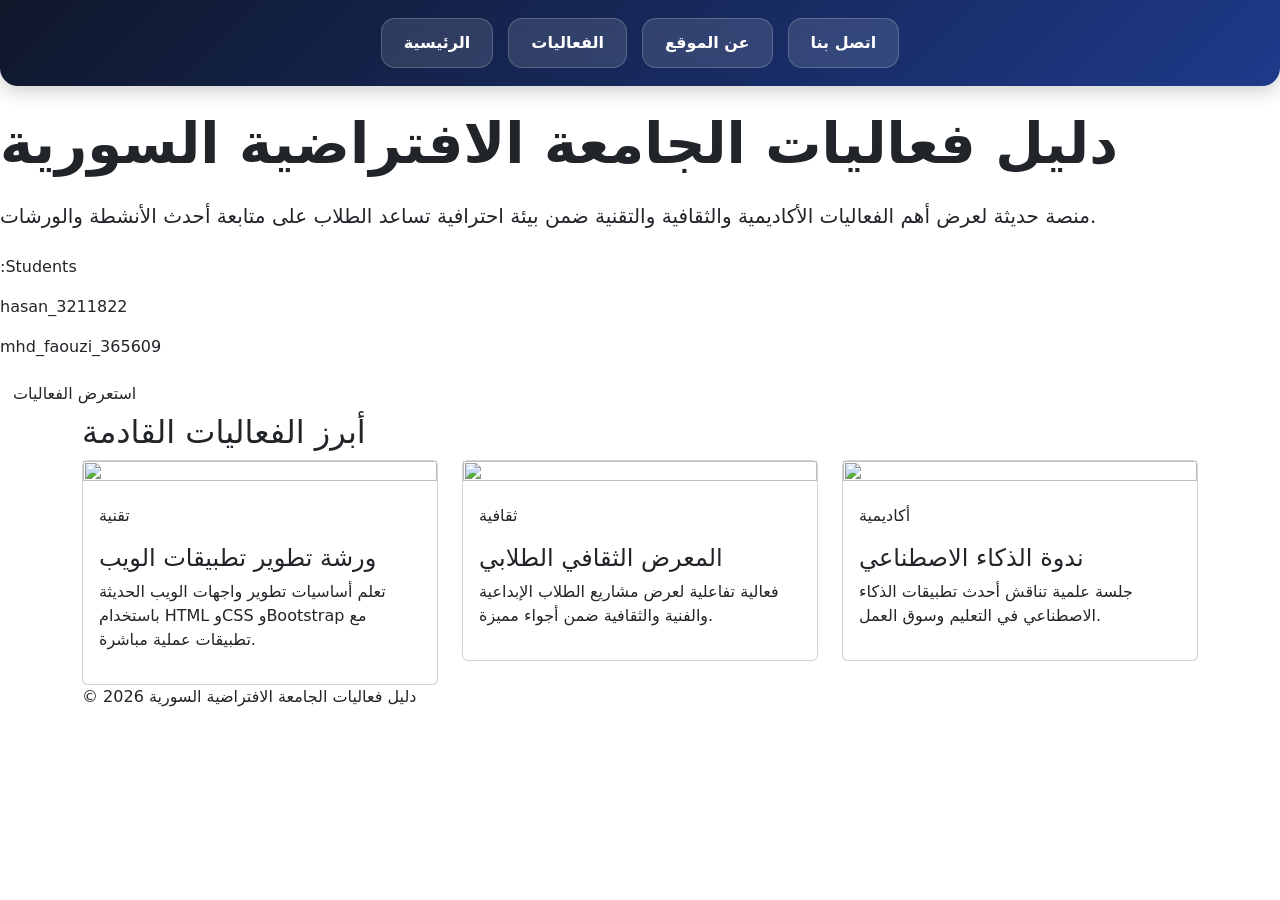
==== index.html @ 477bc0dc "Add files via upload" ====
<!DOCTYPE html>
<html lang="ar">
<head>

<style>
.contact-container{
max-width:700px;
margin:60px auto;
background:white;
padding:35px;
border-radius:20px;
box-shadow:0 8px 24px rgba(0,0,0,0.12);
}

.contact-container h2{
text-align:center;
margin-bottom:30px;
color:#1e3a8a;
font-size:32px;
}

.contact-form{
display:flex;
flex-direction:column;
gap:18px;
}

.contact-form label{
font-weight:bold;
color:#333;
margin-bottom:6px;
display:block;
}

.contact-form input,
.contact-form textarea{
width:100%;
padding:14px;
border:1px solid #cbd5e1;
border-radius:12px;
font-size:16px;
box-sizing:border-box;
transition:0.3s;
}

.contact-form input:focus,
.contact-form textarea:focus{
outline:none;
border-color:#2563eb;
box-shadow:0 0 0 4px rgba(37,99,235,0.15);
}

.contact-form textarea{
height:160px;
resize:vertical;
}

.contact-form button{
background:linear-gradient(135deg,#2563eb,#1e40af);
color:white;
border:none;
padding:14px;
font-size:17px;
font-weight:bold;
border-radius:14px;
cursor:pointer;
transition:0.3s;
}

.contact-form button:hover{
transform:translateY(-2px);
opacity:0.92;
}

</style>


<style>
body{
font-family:Arial,sans-serif;
background:#f5f7fb;
}

.top-navbar{
display:flex;
justify-content:center;
gap:15px;
padding:18px;
background:linear-gradient(135deg,#0f172a,#1e3a8a);
border-radius:0 0 18px 18px;
box-shadow:0 6px 18px rgba(0,0,0,0.18);
flex-wrap:wrap;
}

.top-navbar a{
text-decoration:none;
color:white;
padding:12px 22px;
background:rgba(255,255,255,0.12);
border:1px solid rgba(255,255,255,0.2);
border-radius:14px;
font-weight:bold;
transition:0.3s ease;
backdrop-filter:blur(6px);
}

.top-navbar a:hover{
background:white;
color:#1e3a8a;
transform:translateY(-2px) scale(1.03);
}

.hero-image{
width:100%;
height:420px;
object-fit:cover;
border-radius:20px;
margin:20px 0;
box-shadow:0 10px 25px rgba(0,0,0,0.2);
}
</style>

<meta charset="UTF-8">
<meta name="viewport" content="width=device-width, initial-scale=1.0">
<title>SVU Events Hub</title>
<link href="https://cdn.jsdelivr.net/npm/bootstrap@5.3.0/dist/css/bootstrap.min.css" rel="stylesheet">
<link rel="stylesheet" href="assets/css/styles.css">
</head>
<body>

<div class="top-navbar">
<a href="index.html">الرئيسية</a>
<a href="events.html">الفعاليات</a>
<a href="about.html">عن الموقع</a>
<a href="contact.html">اتصل بنا</a>
</div>
<br/>
<style>
.hero-image{
width:100%;
height:420px;
object-fit:cover;
border-radius:18px;
margin-top:20px;
box-shadow:0 8px 20px rgba(0,0,0,0.2);
}
.event-card img{
width:100%;
height:220px;
object-fit:cover;
border-radius:12px;
margin-bottom:10px;
}
</style>






<section class="hero">
  <div class="hero-box">
    <h1 class="display-4 fw-bold mb-4">دليل فعاليات <span class="highlight">الجامعة الافتراضية السورية</span></h1>
    <p class="lead mb-4">
      منصة حديثة لعرض أهم الفعاليات الأكاديمية والثقافية والتقنية ضمن بيئة احترافية تساعد الطلاب على متابعة أحدث الأنشطة والورشات.
    </p>
    <p>
      :Students        
    </p>
    <p>
      hasan_3211822
    </p>
    <p>
       mhd_faouzi_365609
    </p>
    <a href="events.html" class="btn btn-main">استعرض الفعاليات</a>
  </div>
</section>

<section class="container section">
  <h2 class="section-title">أبرز الفعاليات القادمة</h2>

  <div class="row g-4">
    <div class="col-md-4">
      <div class="card">
        <img src=assets\images\webimg.jpeg width=100% height=50% />
        <div class="card-body">
          <span class="badge-category">تقنية</span>
          <h4 class="mt-3">ورشة تطوير تطبيقات الويب</h4>
          <p>تعلم أساسيات تطوير واجهات الويب الحديثة باستخدام HTML وCSS وBootstrap مع تطبيقات عملية مباشرة.</p>
        </div>
      </div>
    </div>

    <div class="col-md-4">
      <div class="card">
        <img src="assets\images\clu.jpeg" width=100% height=50%>
        <div class="card-body">
          <span class="badge-category">ثقافية</span>
          <h4 class="mt-3">المعرض الثقافي الطلابي</h4>
          <p>فعالية تفاعلية لعرض مشاريع الطلاب الإبداعية والفنية والثقافية ضمن أجواء مميزة.</p>
        </div>
      </div>
    </div>

    <div class="col-md-4">
      <div class="card">
        <img src="assets\images\ai.jpg" width=100% height=50%>
        <div class="card-body">
          <span class="badge-category">أكاديمية</span>
          <h4 class="mt-3">ندوة الذكاء الاصطناعي</h4>
          <p>جلسة علمية تناقش أحدث تطبيقات الذكاء الاصطناعي في التعليم وسوق العمل.</p>
        </div>
      </div>
    </div>
  </div>
</section>


<footer class="footer">
  <div class="container">
    <p class="mb-1">© 2026 دليل فعاليات الجامعة الافتراضية السورية</p>

  </div>
</footer>


<script src="https://cdn.jsdelivr.net/npm/bootstrap@5.3.0/dist/js/bootstrap.bundle.min.js"></script>
<script src="assets/js/main.js"></script>
</body>
</html>
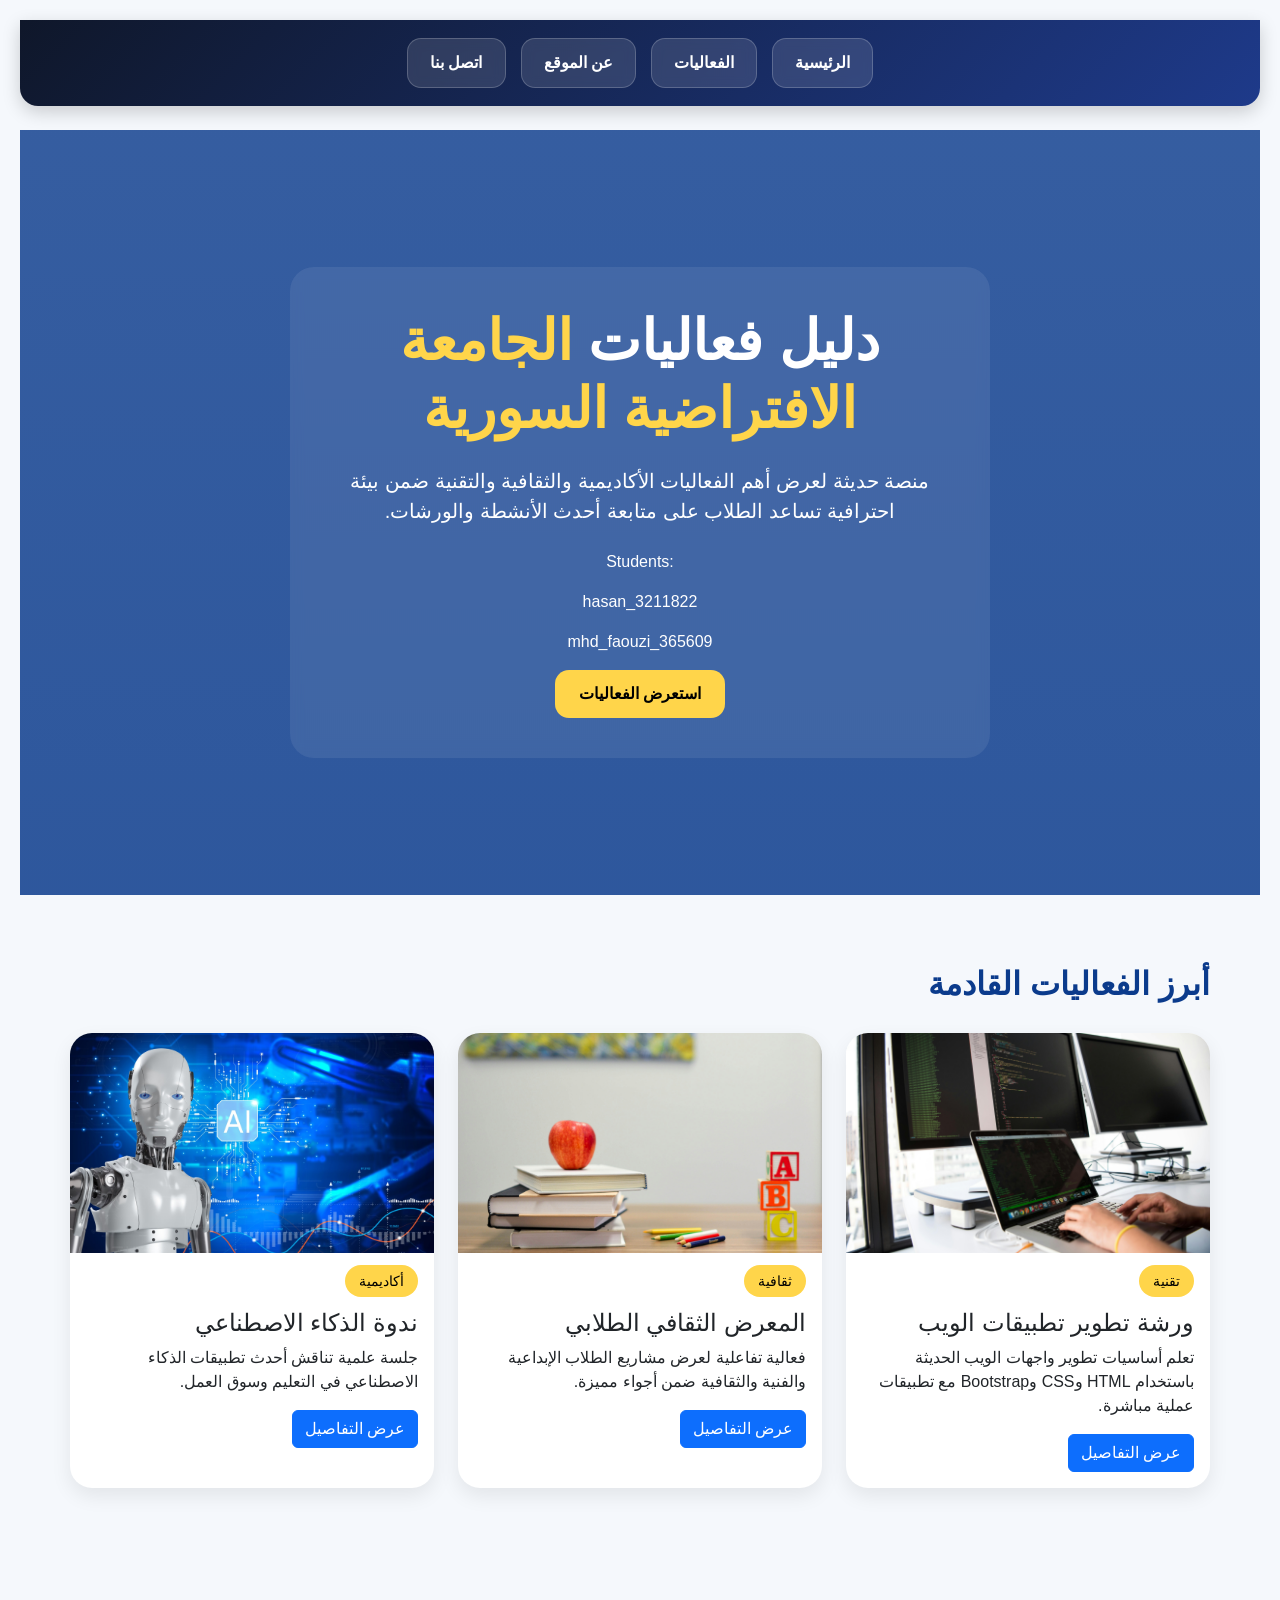
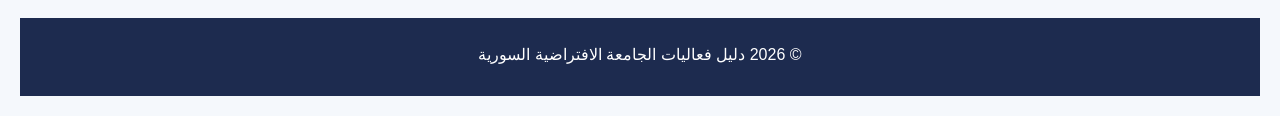
==== commit ee96cee7: "Update index.html" ====
--- a/index.html
+++ b/index.html
@@ -181,7 +181,7 @@
 <section class="container section">
   <h2 class="section-title">أبرز الفعاليات القادمة</h2>
 
-  <div class="row g-4">
+  <div class="row g-4" >
     <div class="col-md-4">
       <div class="card">
         <img src=assets\images\webimg.jpeg width=100% height=50% />
@@ -189,10 +189,10 @@
           <span class="badge-category">تقنية</span>
           <h4 class="mt-3">ورشة تطوير تطبيقات الويب</h4>
           <p>تعلم أساسيات تطوير واجهات الويب الحديثة باستخدام HTML وCSS وBootstrap مع تطبيقات عملية مباشرة.</p>
-        </div>
-      </div>
+          <a href="event.html" class="btn btn-primary">عرض التفاصيل</a>        </div>
+     </div>
     </div>
-
+    
     <div class="col-md-4">
       <div class="card">
         <img src="assets\images\clu.jpeg" width=100% height=50%>
@@ -200,10 +200,11 @@
           <span class="badge-category">ثقافية</span>
           <h4 class="mt-3">المعرض الثقافي الطلابي</h4>
           <p>فعالية تفاعلية لعرض مشاريع الطلاب الإبداعية والفنية والثقافية ضمن أجواء مميزة.</p>
+          <a href="" class="btn btn-primary">عرض التفاصيل</a> 
         </div>
       </div>
     </div>
-
+   
     <div class="col-md-4">
       <div class="card">
         <img src="assets\images\ai.jpg" width=100% height=50%>
@@ -211,6 +212,7 @@
           <span class="badge-category">أكاديمية</span>
           <h4 class="mt-3">ندوة الذكاء الاصطناعي</h4>
           <p>جلسة علمية تناقش أحدث تطبيقات الذكاء الاصطناعي في التعليم وسوق العمل.</p>
+          <a href="" class="btn btn-primary">عرض التفاصيل</a> 
         </div>
       </div>
     </div>
--- a/assets/css/styles.css
+++ b/assets/css/styles.css
@@ -0,0 +1,193 @@
+
+@import url('https://fonts.googleapis.com/css2?family=Cairo:wght@300;400;600;700&display=swap');
+
+:root{
+  --primary:#0B3B8C;
+  --secondary:#FFD54A;
+  --light:#F5F8FC;
+  --dark:#1D2B4F;
+}
+
+body{
+  font-family:'Cairo',sans-serif;
+  background:var(--light);
+  direction:rtl;
+  color:#333;
+}
+
+.navbar{
+  background:linear-gradient(90deg,var(--primary),#154ba8);
+}
+
+
+.nav-link{
+  color:#fff !important;
+  transition:0.3s;
+}
+
+.nav-link:hover{
+  color:var(--secondary) !important;
+}
+
+.hero{
+  background:
+    linear-gradient(rgba(11,59,140,.82), rgba(11,59,140,.85)),
+    url('https://images.unsplash.com/photo-1523240795612-9a054b0db644?q=80&w=1200&auto=format&fit=crop');
+  background-size:cover;
+  background-position:center;
+  min-height:85vh;
+  display:flex;
+  align-items:center;
+  justify-content:center;
+  text-align:center;
+  color:white;
+  padding:40px;
+}
+
+.hero-box{
+  max-width:700px;
+  background:rgba(255,255,255,.08);
+  backdrop-filter:blur(6px);
+  padding:40px;
+  border-radius:24px;
+}
+
+.section{
+  padding:70px 0;
+}
+
+.section-title{
+  color:var(--primary);
+  font-weight:700;
+  margin-bottom:30px;
+}
+
+.card{
+  border:none;
+  border-radius:22px;
+  overflow:hidden;
+  transition:0.35s ease;
+  box-shadow:0 8px 20px rgba(0,0,0,.08);
+  height:100%;
+}
+
+.card:hover{
+  transform:translateY(-8px);
+}
+
+.card img{
+  height:220px;
+  object-fit:cover;
+}
+
+.badge-category{
+  background:var(--secondary);
+  color:#000;
+  padding:8px 14px;
+  border-radius:20px;
+  font-size:14px;
+}
+
+.btn-main{
+  background:var(--secondary);
+  border:none;
+  color:#000;
+  font-weight:700;
+  padding:12px 24px;
+  border-radius:14px;
+}
+
+.btn-main:hover{
+  background:#ffca1d;
+}
+
+.event-details{
+  line-height:2;
+  font-size:17px;
+}
+
+.info-box{
+  background:white;
+  border-right:5px solid var(--secondary);
+  border-radius:18px;
+  padding:20px;
+  margin-bottom:20px;
+  box-shadow:0 4px 12px rgba(0,0,0,.06);
+}
+
+.footer{
+  background:var(--dark);
+  color:white;
+  text-align:center;
+  padding:25px 0;
+  margin-top:60px;
+}
+
+.form-control{
+  border-radius:14px;
+  padding:12px;
+}
+
+.btn-filter{
+  margin:5px;
+  border-radius:14px;
+}
+
+.highlight{
+  color:var(--secondary);
+}
+/* ----- */
+
+body {
+    font-family: Arial, sans-serif;
+    direction: rtl;
+    padding: 20px;
+}
+
+header {
+    background-color: #f2f2f2;
+    padding: 10px;
+    text-align: center;
+}
+
+.contact-form {
+    display: flex;
+    flex-direction: column;
+    max-width: 500px;
+    margin: 0 auto;
+}
+
+.contact-form label {
+    margin-top: 10px;
+    margin-bottom: 5px;
+    font-weight: bold;
+}
+
+.contact-form input, 
+.contact-form textarea {
+    padding: 10px;
+    font-size: 1em;
+    border: 1px solid #ccc;
+    border-radius: 5px;
+    width: 100%;
+    box-sizing: border-box;
+}
+
+.contact-form textarea {
+    height: 150px;
+}
+
+.contact-form button {
+    margin-top: 15px;
+    padding: 10px;
+    font-size: 1em;
+    background-color: #4CAF50;
+    color: white;
+    border: none;
+    border-radius: 5px;
+    cursor: pointer;
+}
+
+.contact-form button:hover {
+    background-color: #45a049;
+}
